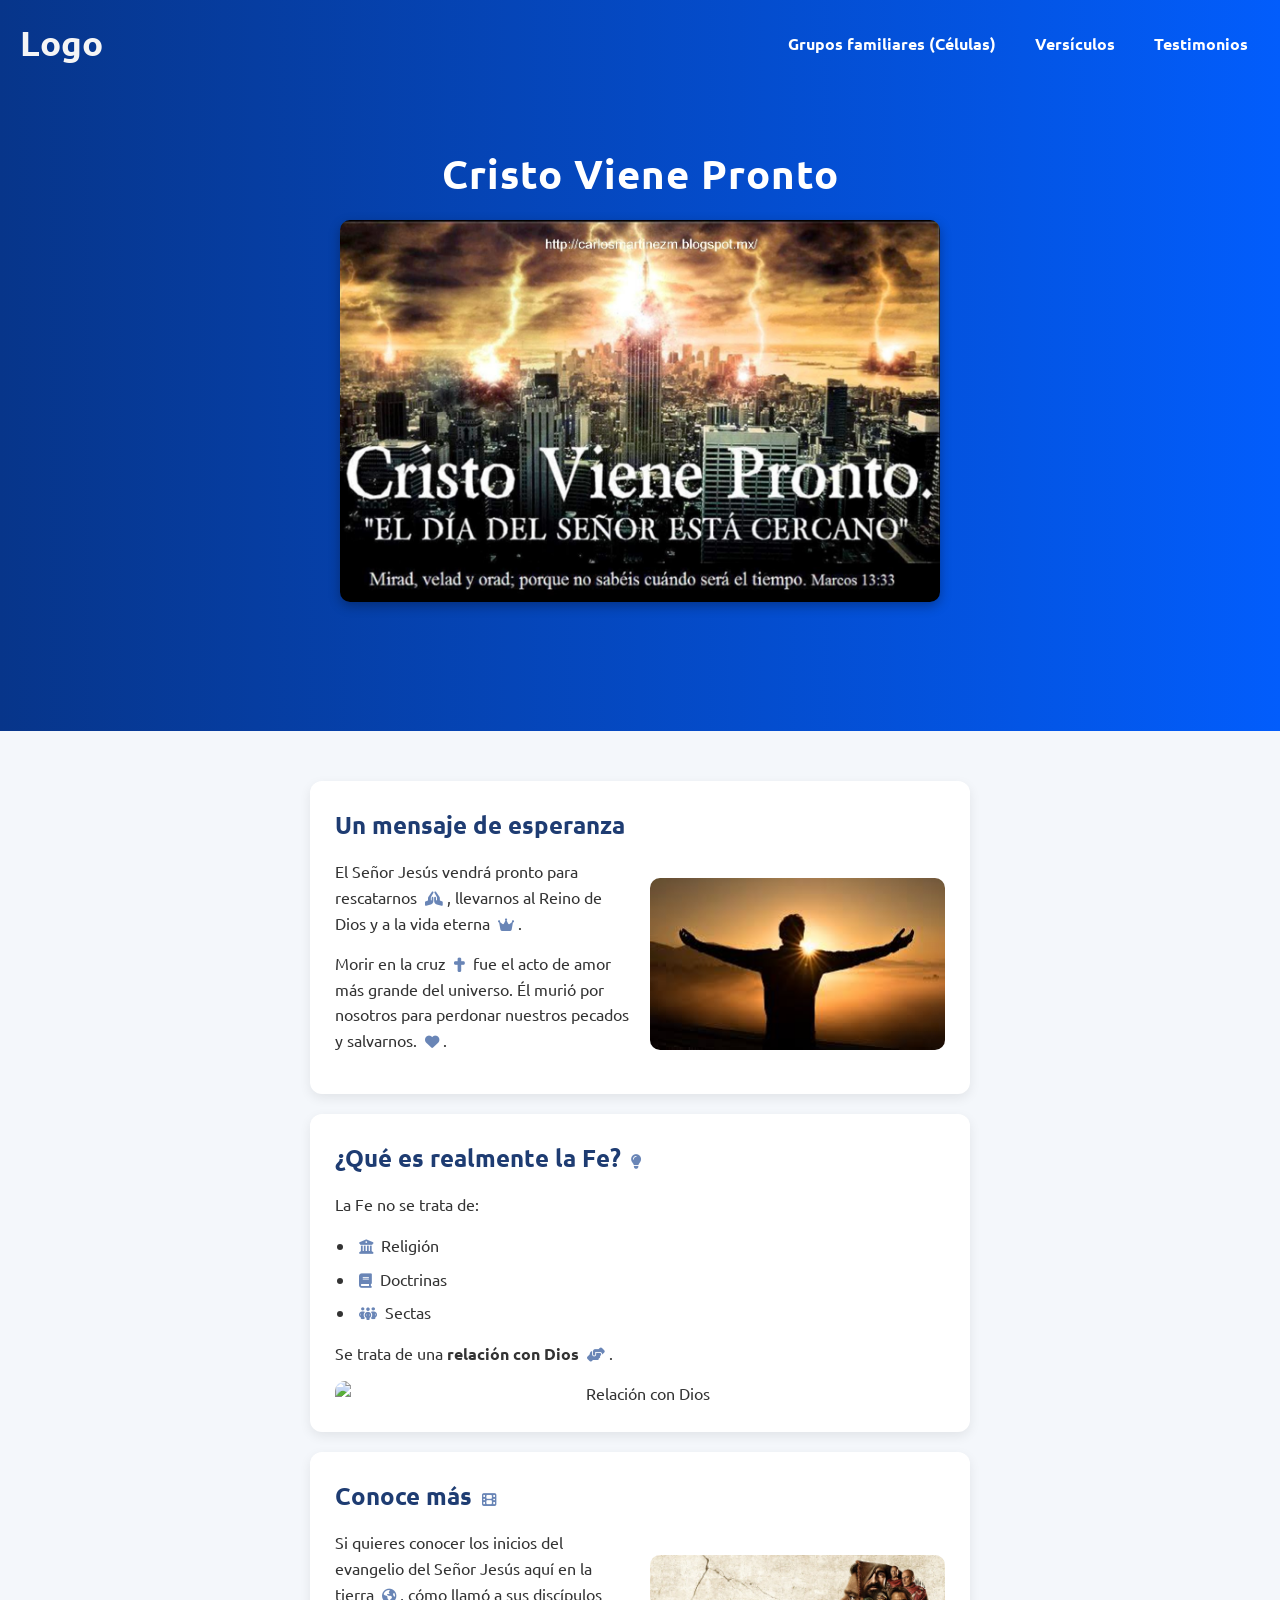
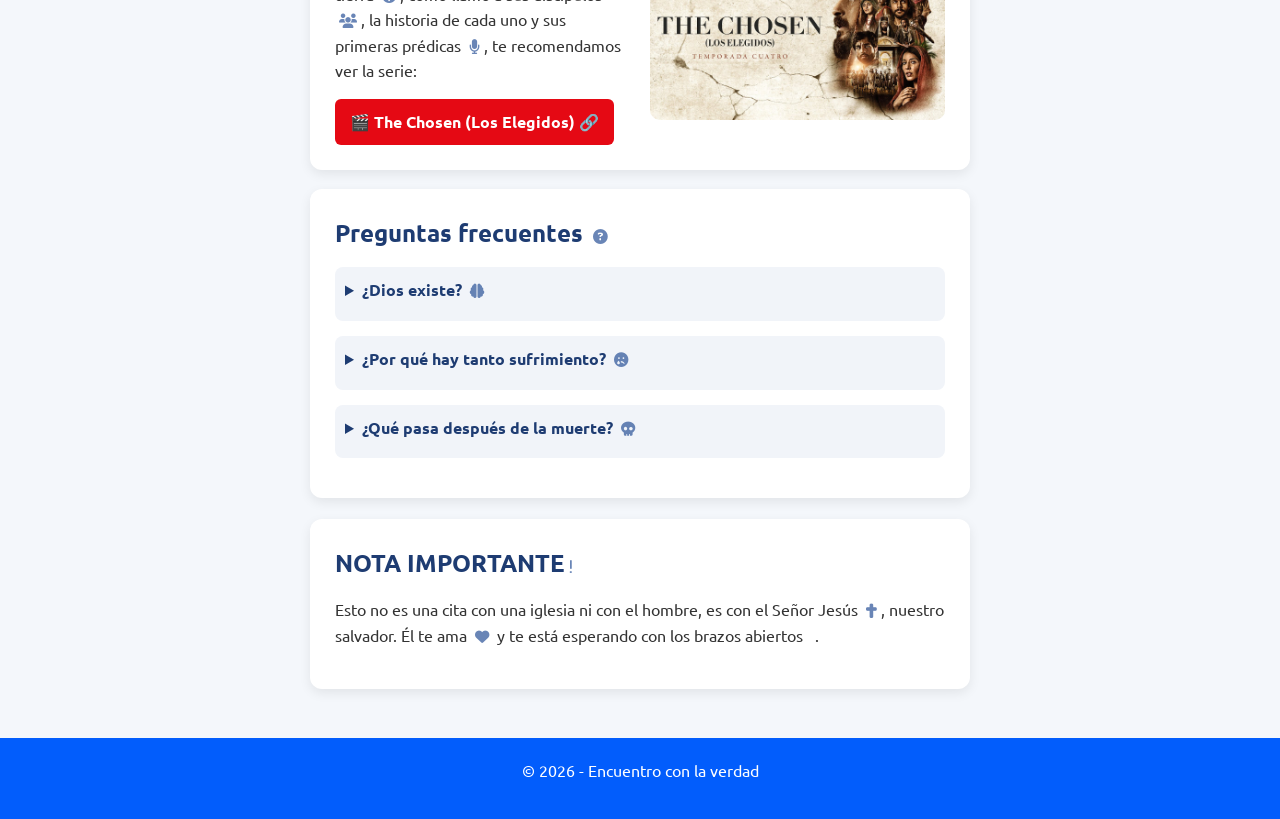
==== home.html @ 595295f9 "- Fixed menu positioning/alignment issue in responsive mode. - Modified some colors in CSS files." ====
<!DOCTYPE html>
<html lang="es-CO">
<head>

    <meta charset="UTF-8">
    <meta name="viewport" content="width=device-width, initial-scale=1.0">
    <title>Encuentro con la verdad</title>

    <link rel="stylesheet" href="/css/pages/home.css">


    <!-- LINKS DE ESTILOS POR SEPARADO (MODULARIZACIÓN) -->
        <!-- BASE -->
    <link rel="stylesheet" href="css/base/reset.css">
    <link rel="stylesheet" href="css/base/variables.css">
    <link rel="stylesheet" href="css/base/global.css">

        <!-- LAYOUT -->
    <link rel="stylesheet" href="css/layout/navbar.css">
    <link rel="stylesheet" href="css/layout/footer.css">
    <link rel="stylesheet" href="css/layout/main.css">
    <link rel="stylesheet" href="css/layout/header.css">

        <!-- COMPONENTES -->
    <link rel="stylesheet" href="css/components/buttons.css">
    <link rel="stylesheet" href="css/components/animations.css">
    <link rel="stylesheet" href="css/components/icons.css">
        

        <!-- RESPONSIVE -->
    <link rel="stylesheet" href="css/responsive/media.css">


    <!-- FUENTE -->
    <link rel="preconnect" href="https://fonts.googleapis.com">
    <link rel="preconnect" href="https://fonts.gstatic.com" crossorigin>
    <link href="https://fonts.googleapis.com/css2?family=Ubuntu:ital,wght@0,300;0,400;0,500;0,700;1,300;1,400;1,500;1,700&display=swap" rel="stylesheet">

    <!-- ÍCONOS -->
    <link rel="stylesheet" href="https://cdnjs.cloudflare.com/ajax/libs/font-awesome/6.5.0/css/all.min.css">
</head>
<body>

            
        <!-- NAVBAR -->
        <nav class="navbar">

            <!-- Botón hamburguesa -->
            <button class="menu-toggle" id="menu-toggle">
                <i class="fa-solid fa-bars"></i>
            </button>

            <h1 class="logo">Logo</h1>  <!-- Pendiente logo -->
            <ul class="nav-links" id="nav-links">
                <li><a href="#">Grupos familiares (Células)</a></li>
                <li><a href="view-verses/verses.html">Versículos</a></li>
                <li><a href="testimony-view/testimony.html">Testimonios</a></li>
            </ul>
        </nav>

    <!-- ENCABEZADO -->
    <header>
        <h1>Cristo Viene Pronto</h1>
        <img src="img/cristo-viene-pronto-2.jpg" class="viene-pronto" alt="Imagen sobre la el regreso del Señor Jesús.">
    </header>


    <!-- CONTENIDO PRINCIPAL -->
    <main>

        <!-- MENSAJE PRINCIPAL -->
        <section class="fade-section esperanza-section">
            <h2>Un mensaje de esperanza</h2>

            <div class="esperanza-contenido">
                <div class="esperanza-texto">
                    <p>
                        El Señor Jesús vendrá pronto para rescatarnos
                        <i class="fa-solid fa-hands-praying icon"></i>,
                        llevarnos al Reino de Dios y a la vida eterna 
                        <i class="fa-solid fa-crown icon"></i>.
                    </p>

                    <p>
                        Morir en la cruz 
                        <i class="fa-solid fa-cross icon"></i> 
                        fue el acto de amor más grande del universo. 
                        Él murió por nosotros para perdonar nuestros pecados y salvarnos.
                        <i class="fa-solid fa-heart icon"></i>.
                    </p>
                </div>

                <div class="esperanza-img">
                    <img src="img/esperanza.jpg" alt="Esperanza en Dios">
                </div>
            </div>
        </section>

        <!-- ACLARACIÓN DE LA FE -->
        <section class="fade-section">
            <h2>¿Qué es realmente la Fe? <i class="fa-solid fa-lightbulb icon"></i></h2>

            <p>La Fe no se trata de:</p>
            <ul>
                <li><i class="fa-solid fa-building-columns icon"></i> Religión</li>
                <li><i class="fa-solid fa-book icon"></i> Doctrinas</li>
                <li><i class="fa-solid fa-people-group icon"></i> Sectas</li>
            </ul>

            <p>
                Se trata de una <strong>relación con Dios</strong> 
                <i class="fa-solid fa-handshake-angle icon"></i>.
            </p>

            <div class="fe-img">
                <img src="img/relacion-con-dios.jpg" alt="Relación con Dios">
            </div>
        </section>

        <!-- RECURSO RECOMENDADO -->
        <section class="fade-section conoce-section">
            <h2>Conoce más <i class="fa-solid fa-film icon"></i></h2>

            <div class="conoce-contenido">
                <div class="conoce-texto">
                    <p>
                        Si quieres conocer los inicios del evangelio del Señor Jesús aquí en la tierra 
                        <i class="fa-solid fa-earth-americas icon"></i>, 
                        cómo llamó a sus discípulos 
                        <i class="fa-solid fa-users icon"></i>, 
                        la historia de cada uno y sus primeras prédicas 
                        <i class="fa-solid fa-microphone icon"></i>, 
                        te recomendamos ver la serie:
                    </p>

                    <a href="https://www.netflix.com/co/title/81622757" target="_blank" class="btn-serie">
                        🎬 The Chosen (Los Elegidos) 🔗
                    </a>
                </div>

                <div class="conoce-img">
                    <img src="img/the-chosen.jpg" alt="Serie The Chosen">
                </div>
            </div>
        </section>

        <!-- PREGUNTAS FRECUENTES -->
        <section class="fade-section">
            <h2>Preguntas frecuentes <i class="fa-solid fa-circle-question icon"></i></h2>

                <details>
                    <summary>¿Dios existe? <i class="fa-solid fa-brain icon"></i></summary>

                    <img src="img/universo.avif" class="faq-img" alt="Universo">

                    <p>
                        Esta es una de las preguntas más importantes.
                    </p>
                    <ul>
                        <li>
                            <i class="fa-solid fa-burst icon"></i>
                            <strong>El origen del universo:</strong> El universo tuvo un inicio.
                        </li>
                        <li>
                            <i class="fa-solid fa-sliders icon"></i>
                            <strong>El ajuste fino:</strong> Las leyes físicas permiten la vida.
                        </li>
                        <li>
                            <i class="fa-solid fa-scale-balanced icon"></i>
                            <strong>La moral humana:</strong> Existe una noción del bien y el mal.
                        </li>
                    </ul>
                </details>

                <details>
                    <summary>¿Por qué hay tanto sufrimiento? <i class="fa-solid fa-face-sad-tear icon"></i></summary>

                    <img src="img/sufrimiento.jpg" class="faq-img" alt="Sufrimiento humano">

                    <p>
                        El sufrimiento no es el deseo de Dios 
                        <i class="fa-solid fa-heart icon"></i>, 
                        sino consecuencia del mal y de las decisiones humanas 
                        <i class="fa-solid fa-triangle-exclamation icon"></i>.
                    </p>
                </details>

                <details>
                    <summary>¿Qué pasa después de la muerte? <i class="fa-solid fa-skull icon"></i></summary>

                    <img src="img/muerte.jpg" class="faq-img" alt="Vida eterna">

                    <p>
                        Es un tema profundo. Según la fe cristiana, Dios es quien juzga 
                        <i class="fa-solid fa-gavel icon"></i> 
                        y nuestras decisiones en vida tienen consecuencias eternas 
                        <i class="fa-solid fa-infinity icon"></i>.
                    </p>
                </details>
        </section>

    <!-- LLAMADO FINAL -->
    <section class="fade-section">
        <h2>NOTA IMPORTANTE<i class="fa-solid fa-exclamation icon"></i></h2>

        <p>
            Esto no es una cita con una iglesia ni con el hombre, es con el Señor Jesús 
            <i class="fa-solid fa-cross icon"></i>, nuestro salvador.
            Él te ama 
            <i class="fa-solid fa-heart icon"></i> 
            y te está esperando con los brazos abiertos
            <i class="fa-solid fa-hands-open icon"></i>.
        </p>
    </section>


    </main>

    <!-- PIE DE PÁGINA -->
    <footer>
        <p>&copy; 2026 - Encuentro con la verdad</p>
    </footer>

<script src="home.js"></script>

</body>
</html>
---- css/pages/home.css ----
/* RESET BÁSICO */
* {
    margin: 0;
    padding: 0;
    box-sizing: border-box;
}


img {
    max-width: 100%;
}


/* Imagen Header */
.viene-pronto {
    width: 100%;
    max-width: 600px; /* limita tamaño en pantallas grandes */
    height: auto;
    border-radius: 10px;
    object-fit: cover;
    
    /* sombra suave */
    box-shadow: 0 4px 12px rgba(0,0,0,0.3);
    
    /* transición suave */
    transition: transform 0.3s ease;
}

/* efecto al pasar el mouse (solo desktop) */
.viene-pronto:hover {
    transform: scale(1.03);
}


/* SECCIONES */
section {
    background: white;
    margin: 20px 0;
    padding: 25px;
    border-radius: 12px;
    box-shadow: 0 4px 12px rgba(0,0,0,0.08);
}


/* PROPIEDADES DE esperanza-contenido */

.esperanza-contenido {
    display: flex;
    align-items: center;
    gap: 20px;
    flex-wrap: wrap;
}

.esperanza-texto {
    flex: 1;
}

.esperanza-img {
    flex: 1;
    text-align: center;
}

.esperanza-img img {
    width: 100%;
    max-width: 350px;
    border-radius: 10px;

    display: block;
    max-width: 100%;
    height: auto;
}


/* Propiedades CSS de conoce-contenido */

.conoce-contenido {
    display: flex;
    align-items: center;
    gap: 20px;
    flex-wrap: wrap;
}

.conoce-texto {
    flex: 1;
}

.conoce-img {
    flex: 1;
    text-align: center;
}

.conoce-img img {
    width: 100%;
    max-width: 350px;
    border-radius: 10px;

    display: block;
    max-width: 100%;
    height: auto;
}




.fe-contenido {
    display: flex;
    align-items: center;
    gap: 20px;
    flex-wrap: wrap;
}

.fe-texto {
    flex: 1;
}

.fe-img {
    flex: 1;
    text-align: center;
}

.fe-img img {
    width: 100%;
    max-width: 350px;
    border-radius: 10px;

    display: block;
    max-width: 100%;
    height: auto;
}

.faq-img {
    width: 100%;
    margin: 10px 0;
    border-radius: 8px;

    display: block;
    max-width: 100%;
    height: auto;
}


/* CONTENEDOR GENERAL */
main {
    max-width: 700px; /* mejor lectura */
    margin: 0 auto;
    padding: 30px 20px;
}


.fade-section {  /* → estado inicial (invisible) */
    opacity: 0;
    transform: translateY(40px);
    transition: all 0.8s ease;
}

.fade-section.visible { /* → estado final (visible) */
    opacity: 1;
    transform: translateY(0);
}


/* TÍTULOS */
h2 {
    color: #1e3c72;
    margin-bottom: 15px;
}

p {
    margin-bottom: 15px;
}


/* LISTAS */
ul {
    margin: 10px 0 15px 20px;
}

li {
    margin-bottom: 8px;
}

/* LINKS */
a {
    color: #2a5298;
    text-decoration: none;
    font-weight: bold;
}

a:hover {
    text-decoration: underline;
}


/* FAQ (details) */
details {
    margin-bottom: 15px;
    padding: 10px;
    border-radius: 8px;
    background: #f1f4f9;
    cursor: pointer;
}

summary {
    font-weight: bold;
    color: #1e3c72;
    margin-bottom: 8px;
}

details p {
    margin-top: 10px;
}



/* EFECTO HOVER SUAVE EN SECCIONES */
section:hover {
    transform: translateY(-3px);
    transition: 0.3s ease;
}
---- css/base/variables.css ----
:root {
    --primary-color: #025dfc;
    --secondary-color: #07358a;
    --text-color: #333;
    --background-color: #f4f7fb;;
    --white: #fff;
    --shadow-soft: 0 4px 12px rgba(0,0,0,0.08);
    --radius-md: 12px;
    --transition-default: 0.3s ease;
}
---- css/base/global.css ----
body {
    font-family: "Ubuntu", sans-serif;
    line-height: 1.6;
    background: var(--background-color);
    color: var(--text-color);

    overflow-x: hidden;

    display: flex;
    flex-direction: column;

    min-height: 100vh;
}

a {
    color: #2a5298;
    text-decoration: none;
    font-weight: bold;
}

a:hover {
    text-decoration: underline;
}


h1 {
    font-size: 2rem;
    margin-bottom: 15px;
    color: #2a5298;
}


p {
    margin-bottom: 15px;
}

/* LISTAS */
ul {
    margin: 10px 0 15px 20px;
}

li {
    margin-bottom: 8px;
}
---- css/layout/navbar.css ----
/* NAVBAR BASE */
.navbar {
    display: flex;
    justify-content: space-between;
    align-items: center;
    position: relative;
    background: linear-gradient(to right, #07358a, #025dfc);
    padding: 15px 20px;
    color: white;
}

.nav-links {
    display: flex;
    list-style: none;
    gap: 15px;
}

/* LINKS */
.nav-links a {
    color: white;
    text-decoration: none;
    padding: 8px 12px;
    font-weight: bold;
    transition: background 0.3s ease;
}

/* HOVER */
.nav-links a:hover {
    background: rgba(255,255,255,0.2);
    border-radius: 5px;
}

.navbar a:focus {
    outline: 2px solid white;
}

/* PENDIENTE POR REVISAR */
.navbar a:focus-visible {
  outline: 3px solid yellow;
  outline-offset: 2px;
}

/* BOTÓN HAMBURGUESA */
.menu-toggle {
    display: none;
    font-size: 1.8rem;
    padding: 5px 10px;
    cursor: pointer;
    transition: transform 0.3s ease, opacity 0.3s ease;
    background: none;
    border: none;
    color: white;
    z-index: 1100;
}

.menu-toggle i {
    transition: transform 0.3s ease, opacity 0.3s ease;
}

.menu-toggle:active i {
    transform: scale(0.9);
}

.logo {
    color: #f5f5f5;
    font-size: clamp(1.6rem, 2vw + 1rem, 2.2rem);
    margin-bottom: 15px;
}
---- css/layout/footer.css ----
footer {
    text-align: center;
    padding: 20px;
    background: var(--primary-color);
    color: white;
    margin-top: auto;
}
---- css/layout/main.css ----
main {
    max-width: 700px;
    margin: 0 auto;
    padding: 30px 20px;
}
---- css/layout/header.css ----
/* HEADER */
header {
    min-height: 70vh;
    background: linear-gradient(to right, #07358a, #025dfc);
    color: var(--white);
    text-align: center;
    padding: 40px 20px;
}

header h1 {
    font-size: 2.5rem;
    letter-spacing: 1px;
    color: var(--white);
}
---- css/components/buttons.css ----
.btn-explicacion {
    margin-top: 10px;
    padding: 8px 12px;
    border: none;
    background: #2a5298;
    color: white;
    border-radius: 6px;
    cursor: pointer;
}

.btn-explicacion:hover,
.btn-explicacion:focus-visible {
  background: #1e3c72;
  outline: 2px solid #fff;
  outline-offset: 2px;
}

.btn-serie {
    display: inline-block;
    background-color: #e50914;
    color: white;
    padding: 10px 15px;
    border-radius: 6px;
    text-decoration: none;
    font-weight: bold;
}

.btn-serie:hover {
    background-color: #b20710;
}
---- css/components/animations.css ----
.fade-section {  /* → estado inicial (invisible) */
    opacity: 0;
    transform: translateY(40px);
    transition: opacity 0.8s ease, transform 0.8s ease;
    will-change: opacity, transform;
}

.fade-section.visible { /* → estado final (visible) */
    opacity: 1;
    transform: translateY(0);
}


@media (max-width: 600px) {

    .fade-section {
        padding: 20px;
    }

}
---- css/components/icons.css ----
/* ÍCONOS EN TEXTO */
.icon {
    color: #2a5298;
    margin: 0 4px;
    font-size: 0.9rem;
    opacity: 0.7;
    transition: transform 0.2s ease, opacity 0.2s ease;
}

.icon:hover {
    transform: scale(1.15);
    opacity: 1;
}
---- css/responsive/media.css ----
@media (max-width: 768px) {

    .menu-toggle {
        display: block;
        z-index: 1100;
    }

    .nav-links {
        display: flex;
        flex-direction: column;

        position: absolute;
        top: 70px;
        left: 20px;

        background: #025dfc;
        padding: 15px;
        border-radius: 10px;

        width: max-content;
        min-width: 220px;

        box-shadow: 0 5px 15px rgba(0,0,0,0.2);
        z-index: 1000;

        /* ESTADO INICIAL OCULTO */
        opacity: 0;
        visibility: hidden;
        pointer-events: none;

        transform: translateY(-15px) scale(0.98);

        transition:
            opacity 0.3s ease,
            transform 0.3s ease,
            visibility 0.3s ease;
    }

    .nav-links.active {

        /* ESTADO VISIBLE */
        opacity: 1;
        visibility: visible;
        pointer-events: auto;

        transform: translateY(0) scale(1);
    }
}


@media (max-width: 600px) {
    header {
        min-height: auto; /* 🔥 clave */
        padding: 30px 15px;
    }

    header h1 {
        font-size: 1.8rem;
    }

    main {
        padding: 10px;
    }
}



@media (max-width: 480px) {

}
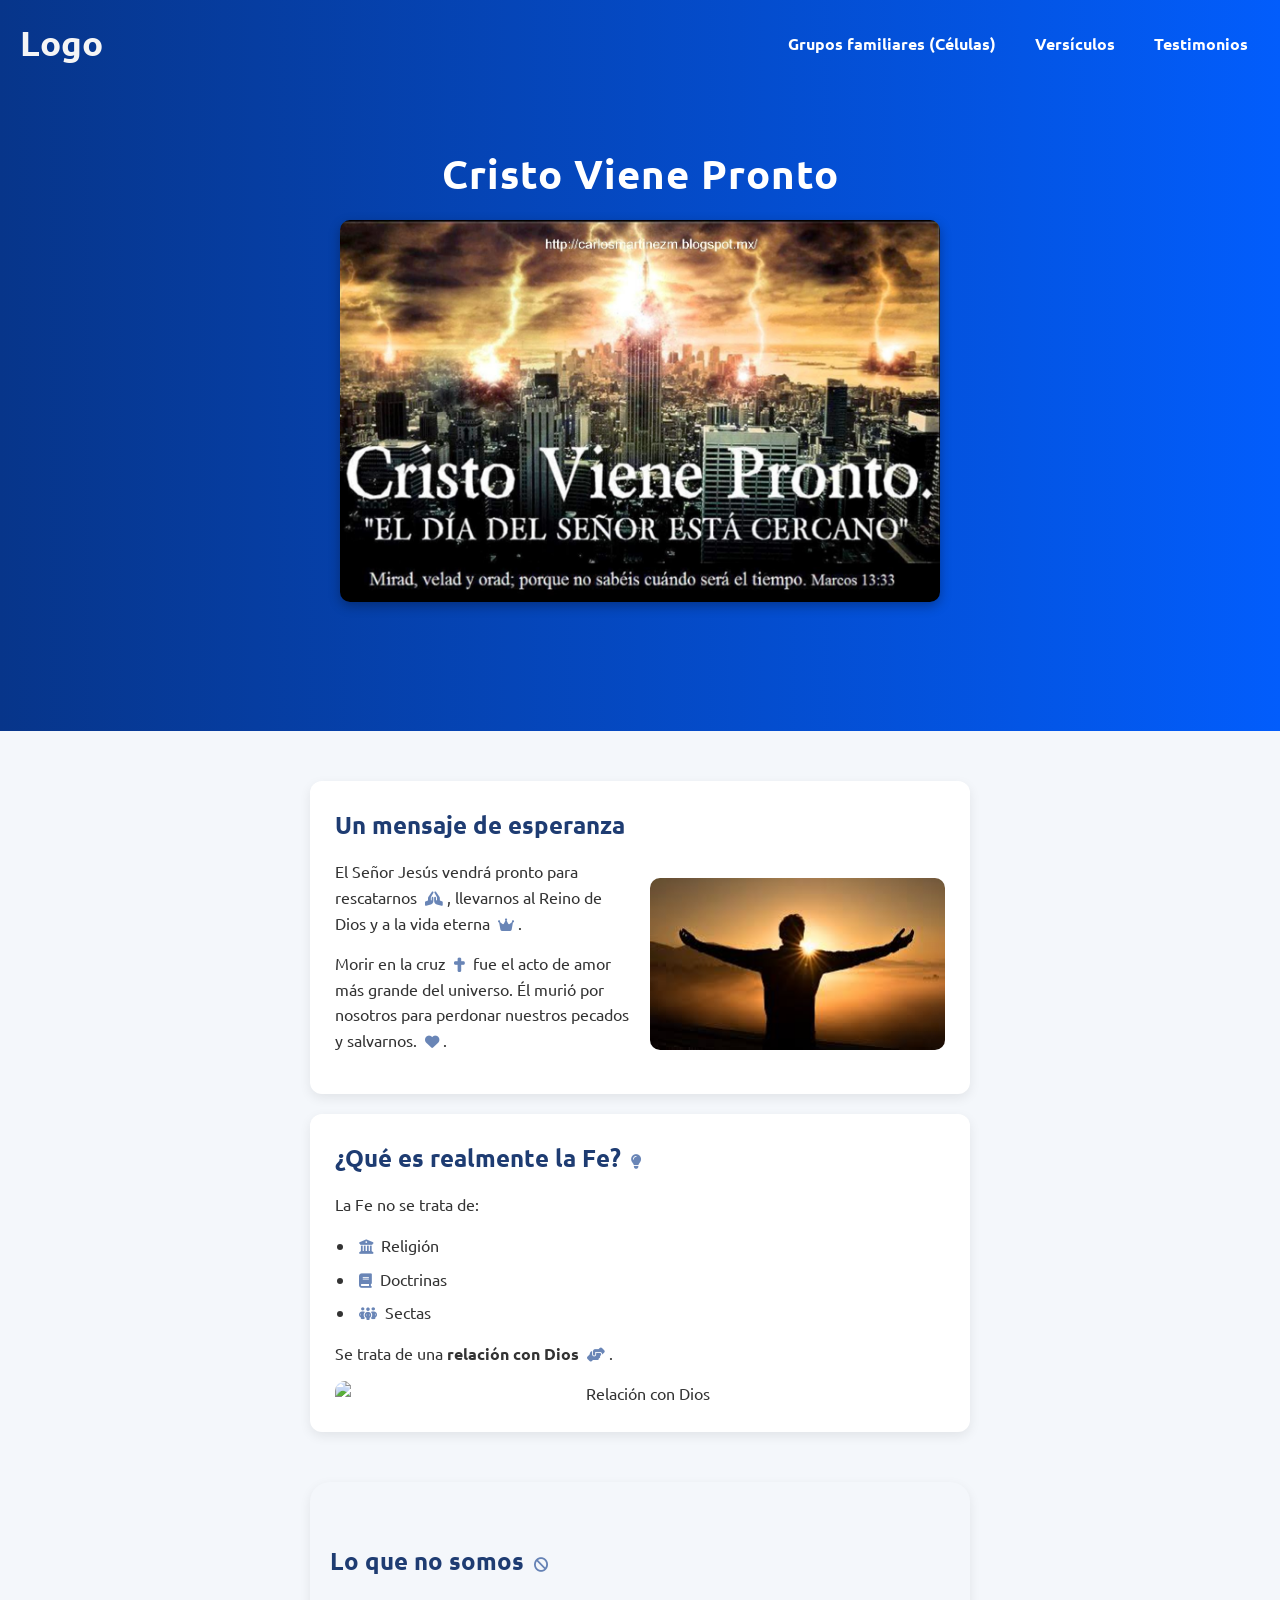
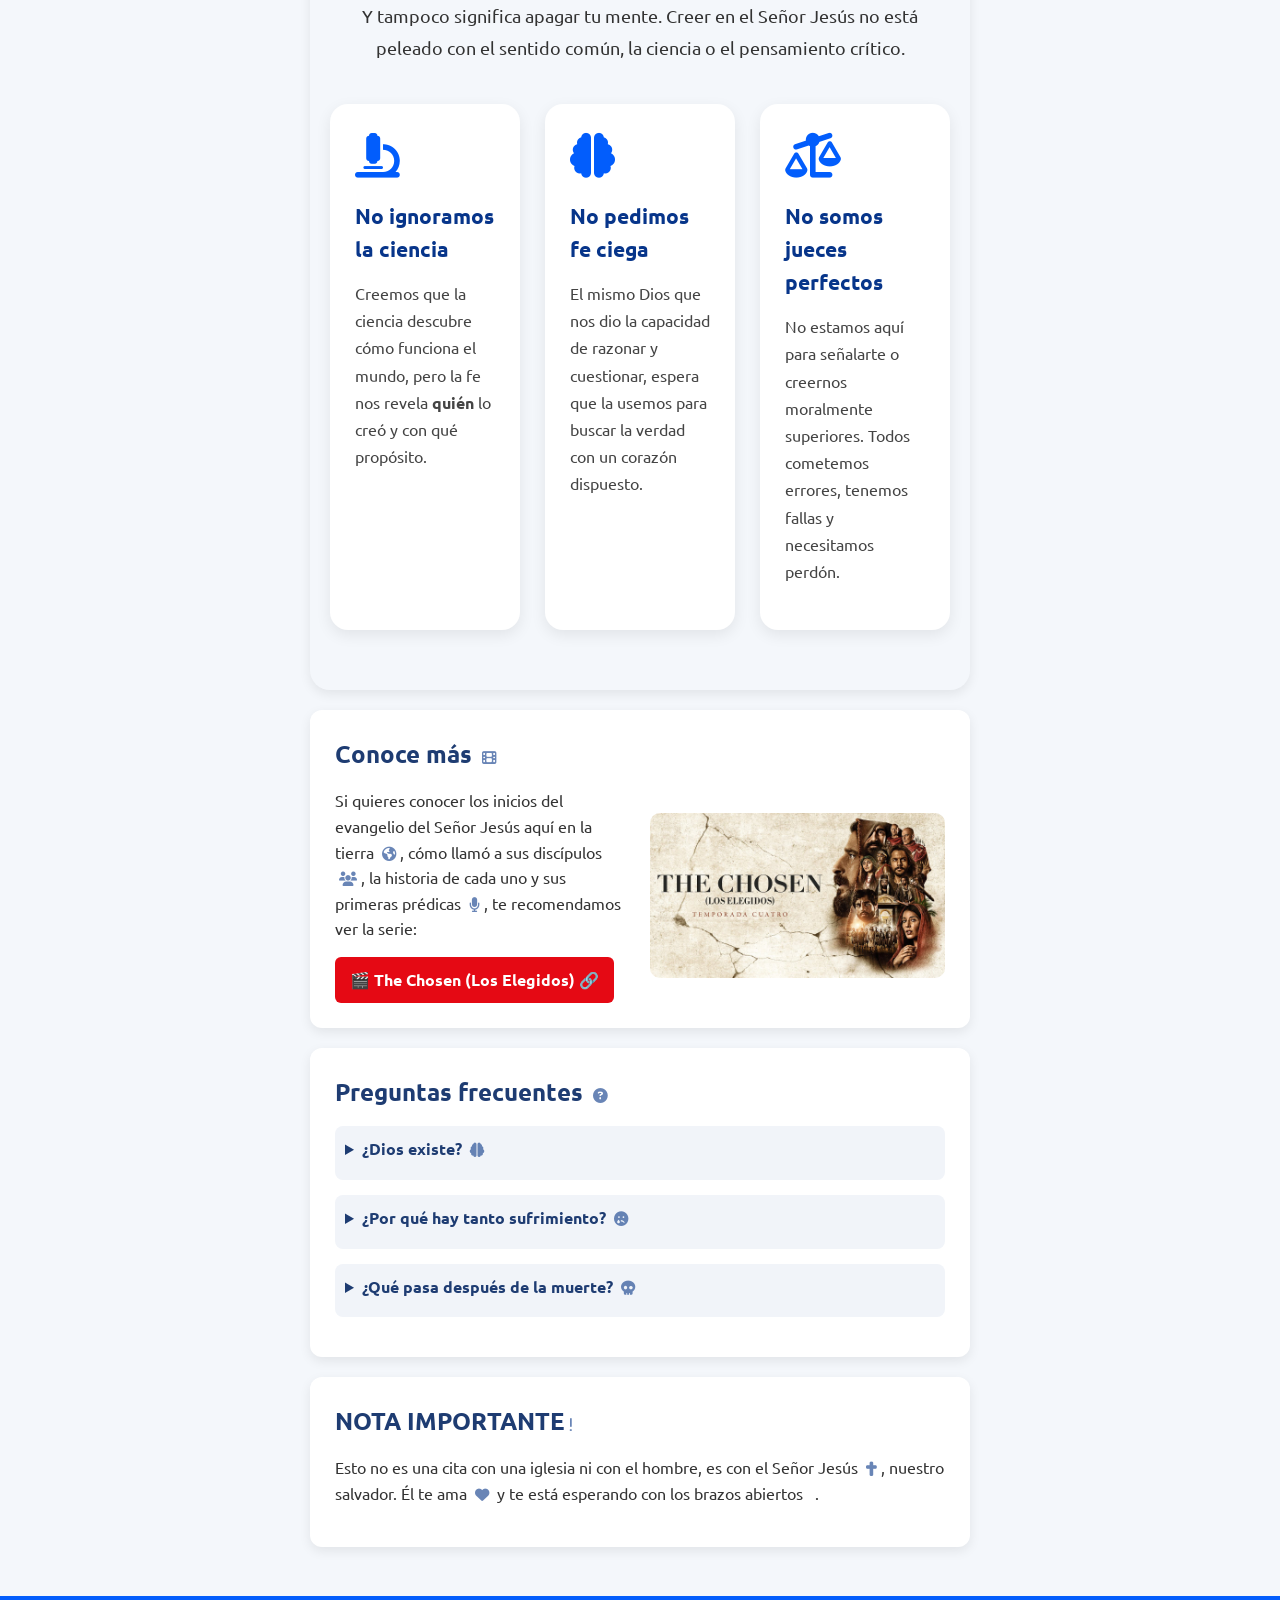
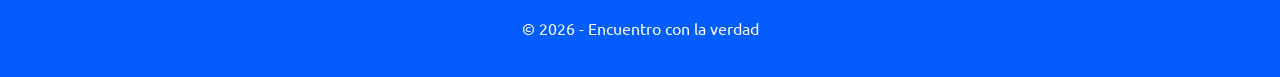
==== commit 7e2bb87c: "Positive progress in home.html: New section 'Lo que no somos' and new CSS code in home.css and media" ====
--- a/home.html
+++ b/home.html
@@ -116,6 +116,47 @@
                 <img src="img/relacion-con-dios.jpg" alt="Relación con Dios">
             </div>
         </section>
+
+
+        <section class="fade-section mitos-section">
+            <h2>Lo que no somos <i class="fa-solid fa-ban icon"></i></h2>
+
+            <p class="intro-mitos">
+                Y tampoco significa apagar tu mente. Creer en el Señor Jesús no está peleado 
+                con el sentido común, la ciencia o el pensamiento crítico.
+            </p>
+
+            <div class="mitos-grid">
+                <div class="mito-card">
+                    <i class="fa-solid fa-microscope icon-large"></i>
+                    <h3>No ignoramos la ciencia</h3>
+                    <p>
+                        Creemos que la ciencia descubre cómo funciona el mundo, pero la fe nos 
+                        revela <strong>quién</strong> lo creó y con qué propósito.
+                    </p>
+                </div>
+
+                <div class="mito-card">
+                    <i class="fa-solid fa-brain icon-large"></i>
+                    <h3>No pedimos fe ciega</h3>
+                    <p>
+                        El mismo Dios que nos dio la capacidad de razonar y cuestionar, espera 
+                        que la usemos para buscar la verdad con un corazón dispuesto.
+                    </p>
+                </div>
+
+                <div class="mito-card">
+                    <i class="fa-solid fa-scale-unbalanced icon-large"></i>
+                    <h3>No somos jueces perfectos</h3>
+                    <p>
+                        No estamos aquí para señalarte o creernos moralmente superiores. 
+                        Todos cometemos errores, tenemos fallas y necesitamos perdón.
+                    </p>
+                </div>
+            </div>
+        </section>
+
+
 
         <!-- RECURSO RECOMENDADO -->
         <section class="fade-section conoce-section">
--- a/css/pages/home.css
+++ b/css/pages/home.css
@@ -217,3 +217,72 @@
     transform: translateY(-3px);
     transition: 0.3s ease;
 }
+
+
+/* =========================
+   SECCIÓN: LO QUE NO SOMOS
+========================= */
+
+.mitos-section {
+    background: #f4f7fb;
+    padding: 60px 20px;
+    border-radius: 20px;
+    margin-top: 50px;
+}
+
+.intro-mitos {
+    max-width: 850px;
+    margin: 20px auto 40px;
+    text-align: center;
+    font-size: 1.1rem;
+    line-height: 1.8;
+    color: #333;
+}
+
+/* GRID DE TARJETAS */
+.mitos-grid {
+    display: grid;
+    grid-template-columns: repeat(3, 1fr);
+    gap: 25px;
+}
+
+/* TARJETAS */
+.mito-card {
+    background: white;
+    padding: 30px 25px;
+    border-radius: 18px;
+
+    box-shadow: 0 5px 15px rgba(0,0,0,0.08);
+
+    transition:
+        transform 0.3s ease,
+        box-shadow 0.3s ease;
+}
+
+/* EFECTO HOVER */
+.mito-card:hover {
+    transform: translateY(-6px);
+
+    box-shadow: 0 10px 25px rgba(0,0,0,0.12);
+}
+
+/* ÍCONOS GRANDES */
+.icon-large {
+    font-size: 2.8rem;
+    color: #025dfc;
+
+    margin-bottom: 20px;
+}
+
+/* TÍTULOS DE TARJETAS */
+.mito-card h3 {
+    margin-bottom: 15px;
+    color: #07358a;
+    font-size: 1.3rem;
+}
+
+/* TEXTO */
+.mito-card p {
+    line-height: 1.7;
+    color: #444;
+}
--- a/css/responsive/media.css
+++ b/css/responsive/media.css
@@ -68,3 +68,19 @@
 @media (max-width: 480px) {
 
 }
+
+/* RESPONSIVE MITOS */
+
+@media (max-width: 768px) {
+    .mitos-grid {
+        grid-template-columns: 1fr;
+    }
+
+    .mito-card {
+        padding: 25px 20px;
+    }
+
+    .icon-large {
+        font-size: 2.4rem;
+    }
+}
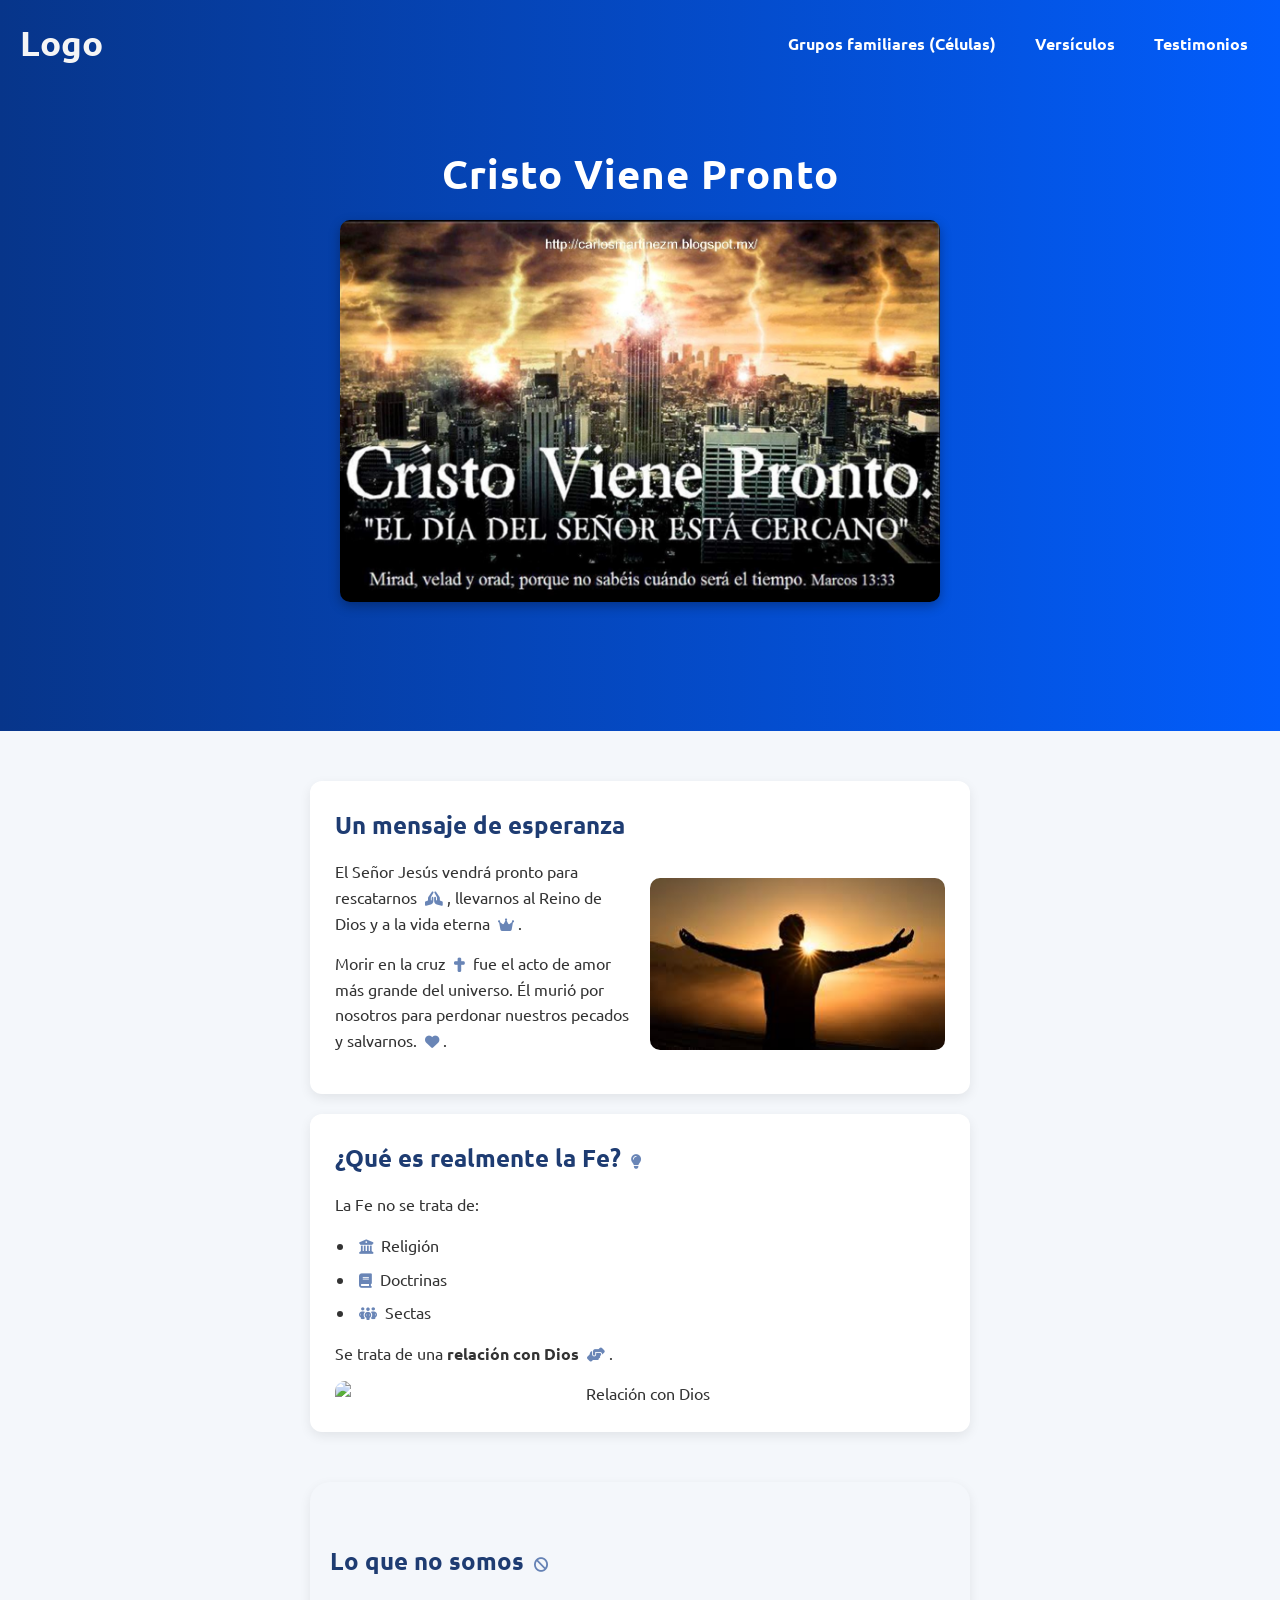
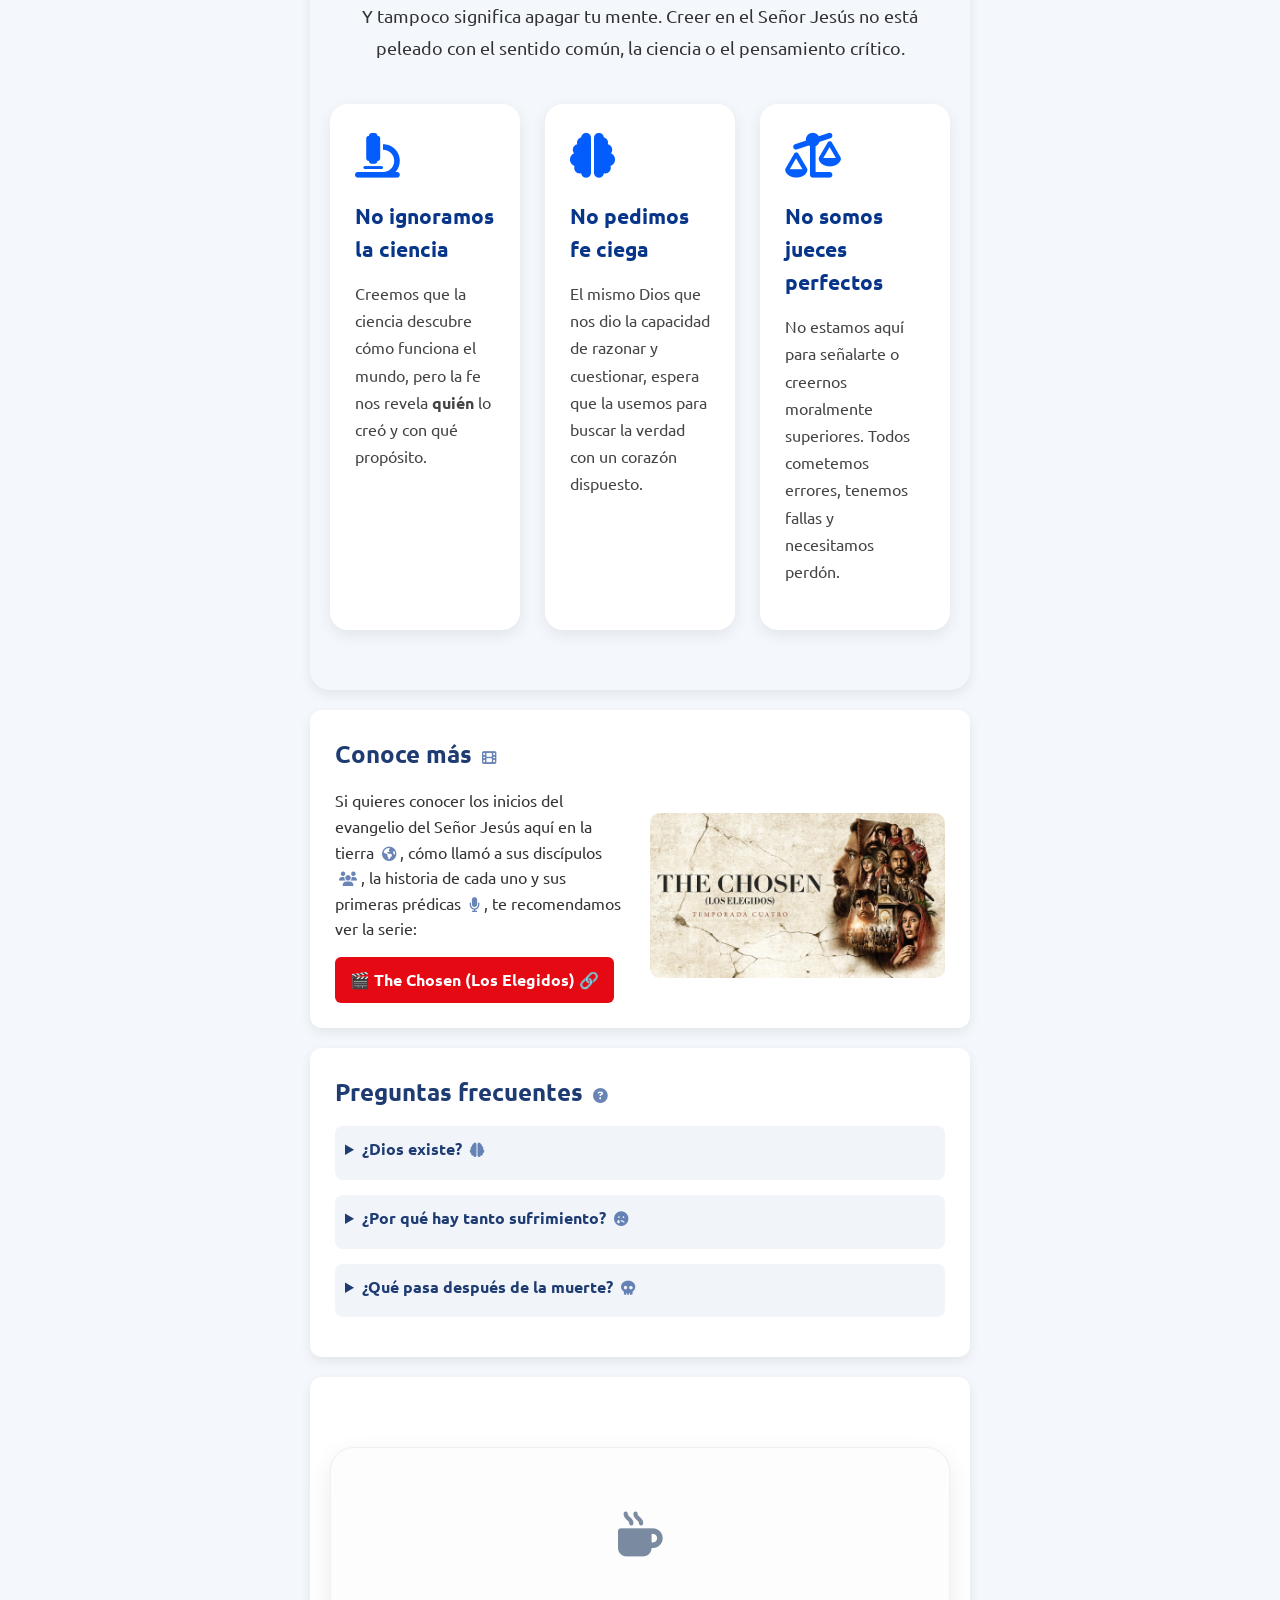
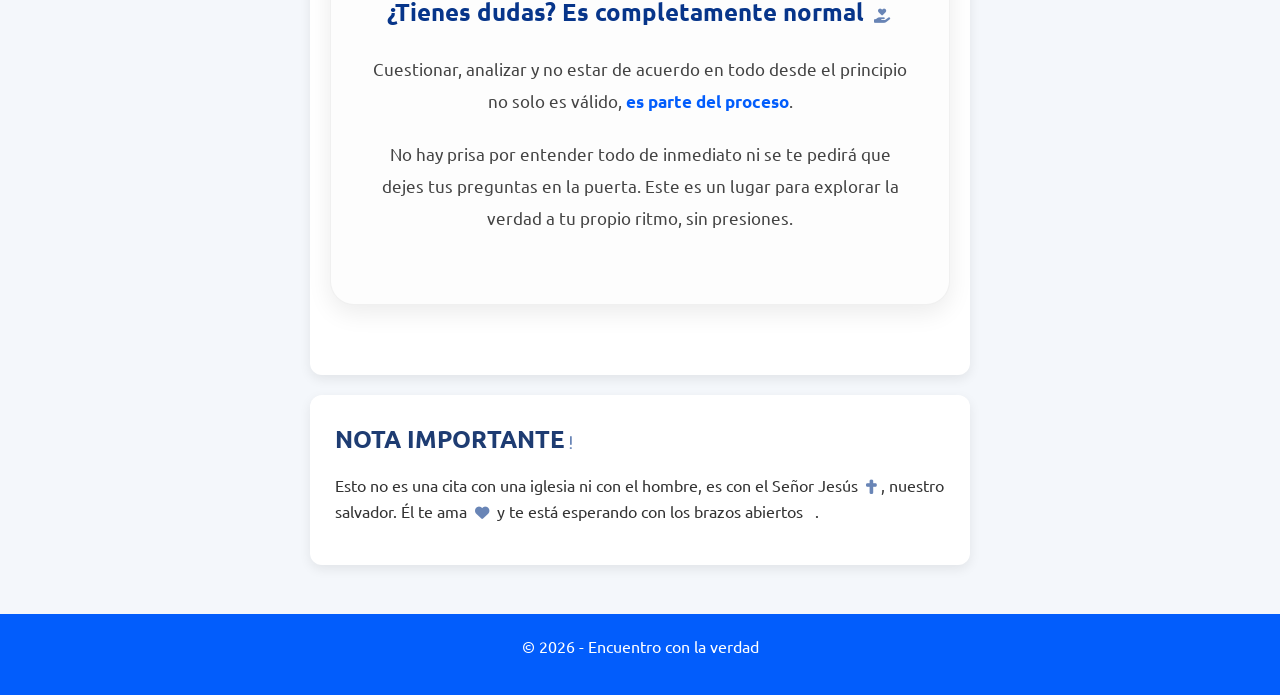
==== commit cbcfa216: "Positive progress in home.html: New 'Espacio seguro para dudar section and new CSS code in home.css " ====
--- a/home.html
+++ b/home.html
@@ -186,59 +186,79 @@
         </section>
 
         <!-- PREGUNTAS FRECUENTES -->
-        <section class="fade-section">
-            <h2>Preguntas frecuentes <i class="fa-solid fa-circle-question icon"></i></h2>
-
-                <details>
-                    <summary>¿Dios existe? <i class="fa-solid fa-brain icon"></i></summary>
-
-                    <img src="img/universo.avif" class="faq-img" alt="Universo">
-
-                    <p>
+    <section class="fade-section">
+        <h2>Preguntas frecuentes <i class="fa-solid fa-circle-question icon"></i></h2>
+
+            <details>
+                <summary>¿Dios existe? <i class="fa-solid fa-brain icon"></i></summary>
+
+                <img src="img/universo.avif" class="faq-img" alt="Universo">
+
+                <p>
                         Esta es una de las preguntas más importantes.
-                    </p>
-                    <ul>
-                        <li>
-                            <i class="fa-solid fa-burst icon"></i>
-                            <strong>El origen del universo:</strong> El universo tuvo un inicio.
-                        </li>
-                        <li>
-                            <i class="fa-solid fa-sliders icon"></i>
-                            <strong>El ajuste fino:</strong> Las leyes físicas permiten la vida.
-                        </li>
-                        <li>
-                            <i class="fa-solid fa-scale-balanced icon"></i>
-                            <strong>La moral humana:</strong> Existe una noción del bien y el mal.
-                        </li>
-                    </ul>
-                </details>
-
-                <details>
-                    <summary>¿Por qué hay tanto sufrimiento? <i class="fa-solid fa-face-sad-tear icon"></i></summary>
-
-                    <img src="img/sufrimiento.jpg" class="faq-img" alt="Sufrimiento humano">
-
-                    <p>
-                        El sufrimiento no es el deseo de Dios 
-                        <i class="fa-solid fa-heart icon"></i>, 
-                        sino consecuencia del mal y de las decisiones humanas 
-                        <i class="fa-solid fa-triangle-exclamation icon"></i>.
-                    </p>
-                </details>
-
-                <details>
-                    <summary>¿Qué pasa después de la muerte? <i class="fa-solid fa-skull icon"></i></summary>
-
-                    <img src="img/muerte.jpg" class="faq-img" alt="Vida eterna">
-
-                    <p>
-                        Es un tema profundo. Según la fe cristiana, Dios es quien juzga 
-                        <i class="fa-solid fa-gavel icon"></i> 
-                        y nuestras decisiones en vida tienen consecuencias eternas 
-                        <i class="fa-solid fa-infinity icon"></i>.
-                    </p>
-                </details>
-        </section>
+                </p>
+                <ul>
+                    <li>
+                        <i class="fa-solid fa-burst icon"></i>
+                        <strong>El origen del universo:</strong> El universo tuvo un inicio.
+                    </li>
+                    <li>
+                        <i class="fa-solid fa-sliders icon"></i>
+                        <strong>El ajuste fino:</strong> Las leyes físicas permiten la vida.
+                    </li>
+                    <li>
+                        <i class="fa-solid fa-scale-balanced icon"></i>
+                        <strong>La moral humana:</strong> Existe una noción del bien y el mal.
+                    </li>
+                </ul>
+            </details>
+
+            <details>
+                <summary>¿Por qué hay tanto sufrimiento? <i class="fa-solid fa-face-sad-tear icon"></i></summary>
+
+                <img src="img/sufrimiento.jpg" class="faq-img" alt="Sufrimiento humano">
+
+                <p>
+                    El sufrimiento no es el deseo de Dios 
+                    <i class="fa-solid fa-heart icon"></i>, 
+                    sino consecuencia del mal y de las decisiones humanas 
+                    <i class="fa-solid fa-triangle-exclamation icon"></i>.
+                </p>
+            </details>
+
+            <details>
+                <summary>¿Qué pasa después de la muerte? <i class="fa-solid fa-skull icon"></i></summary>
+
+                <img src="img/muerte.jpg" class="faq-img" alt="Vida eterna">
+
+                <p>
+                    Es un tema profundo. Según la fe cristiana, Dios es quien juzga 
+                    <i class="fa-solid fa-gavel icon"></i> 
+                    y nuestras decisiones en vida tienen consecuencias eternas 
+                    <i class="fa-solid fa-infinity icon"></i>.
+                </p>
+            </details>
+    </section>
+
+
+    <section class="fade-section dudas-section">
+        <div class="dudas-contenedor">
+            <div class="dudas-icono-principal">
+                <i class="fa-solid fa-mug-hot"></i> 
+            </div>
+                
+            <h2>¿Tienes dudas? Es completamente normal <i class="fa-solid fa-hand-holding-heart icon"></i></h2>
+                
+            <p>
+                Cuestionar, analizar y no estar de acuerdo en todo desde el principio no solo es válido, <strong>es parte del proceso</strong>. 
+            </p>
+                
+            <p>
+                No hay prisa por entender todo de inmediato ni se te pedirá que dejes tus preguntas en la puerta. Este es un lugar para explorar la verdad a tu propio ritmo, sin presiones.
+            </p>
+            </div>
+    </section>
+
 
     <!-- LLAMADO FINAL -->
     <section class="fade-section">
--- a/css/pages/home.css
+++ b/css/pages/home.css
@@ -286,3 +286,54 @@
     line-height: 1.7;
     color: #444;
 }
+
+
+
+
+/* =========================
+   SECCIÓN: DUDAS
+========================= */
+
+.dudas-section {
+    display: flex;
+    justify-content: center;
+    padding: 70px 20px;
+}
+
+/* CONTENEDOR PRINCIPAL */
+.dudas-contenedor {
+    max-width: 850px;
+    background: #fdfdfd;
+    padding: 50px 40px;
+    border-radius: 24px;
+    text-align: center;
+    box-shadow: 0 8px 25px rgba(0,0,0,0.08);
+    border: 1px solid rgba(0,0,0,0.05);
+}
+
+/* ÍCONO PRINCIPAL */
+.dudas-icono-principal {
+    font-size: 2.8rem;
+    color: #7a8aa0;
+    margin-bottom: 25px;
+}
+
+/* TÍTULO */
+.dudas-contenedor h2 {
+    margin-bottom: 25px;
+    color: #07358a;
+    line-height: 1.4;
+}
+
+/* PÁRRAFOS */
+.dudas-contenedor p {
+    font-size: 1.05rem;
+    line-height: 1.9;
+    color: #444;
+    margin-bottom: 20px;
+}
+
+/* RESALTADO */
+.dudas-contenedor strong {
+    color: #025dfc;
+}
--- a/css/responsive/media.css
+++ b/css/responsive/media.css
@@ -84,3 +84,31 @@
         font-size: 2.4rem;
     }
 }
+
+
+/* =========================
+   RESPONSIVE DUDAS
+========================= */
+
+@media (max-width: 768px) {
+
+    .dudas-contenedor {
+
+        padding: 35px 25px;
+
+        border-radius: 18px;
+    }
+
+    .dudas-icono-principal {
+        font-size: 2.3rem;
+    }
+
+    .dudas-contenedor h2 {
+        font-size: 1.5rem;
+    }
+
+    .dudas-contenedor p {
+        font-size: 1rem;
+        line-height: 1.8;
+    }
+}
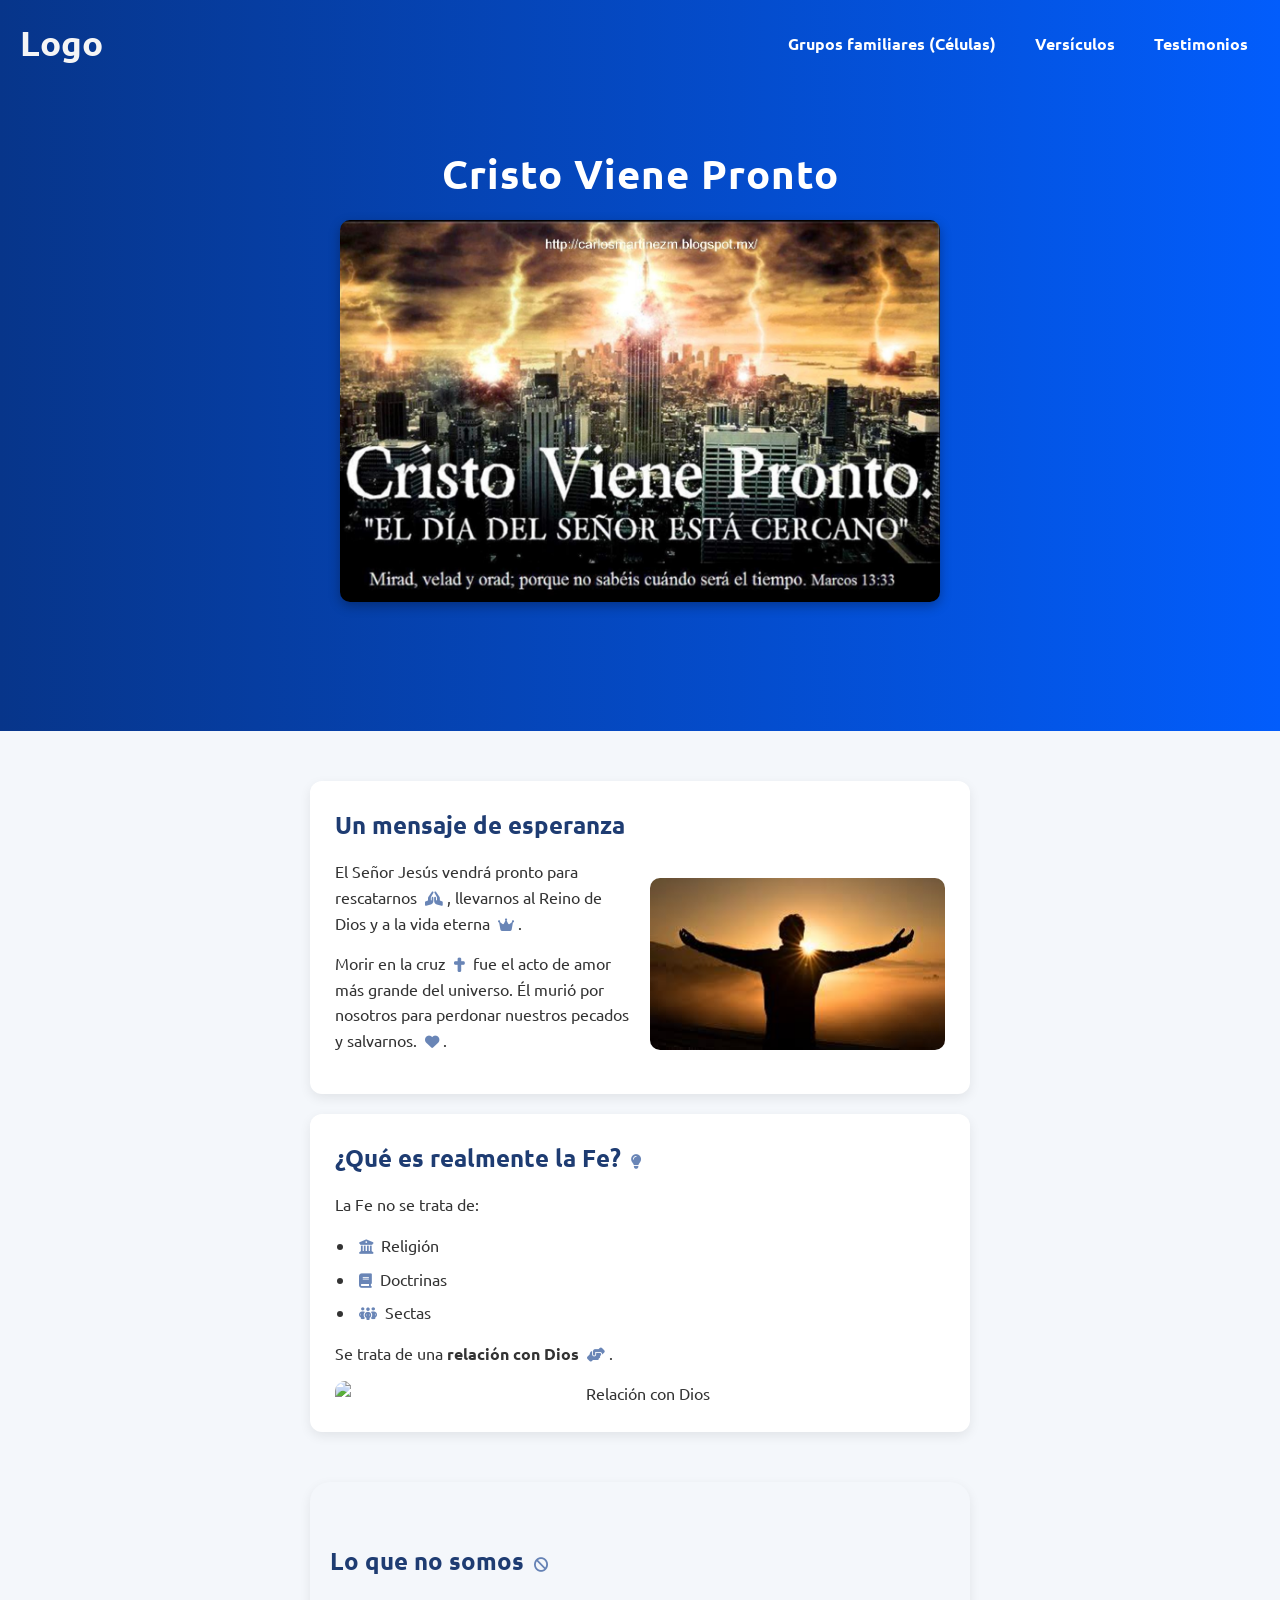
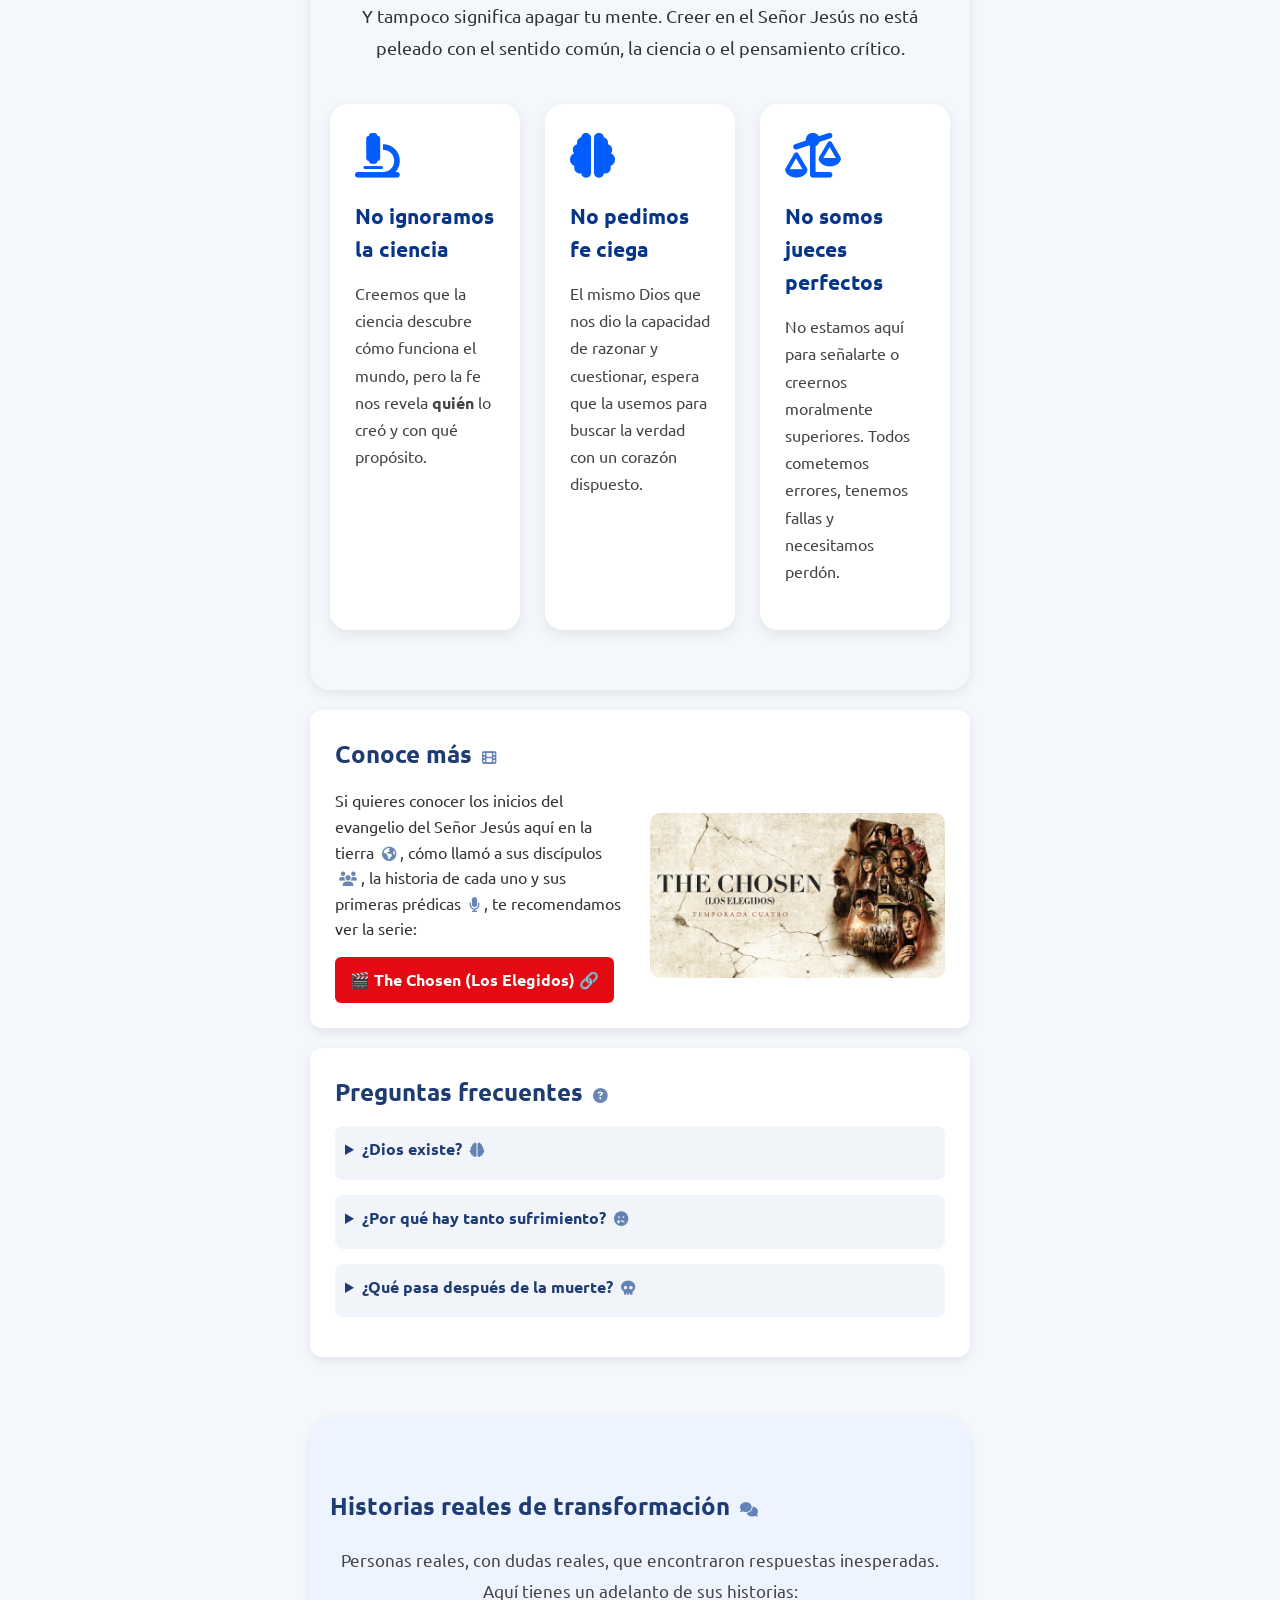
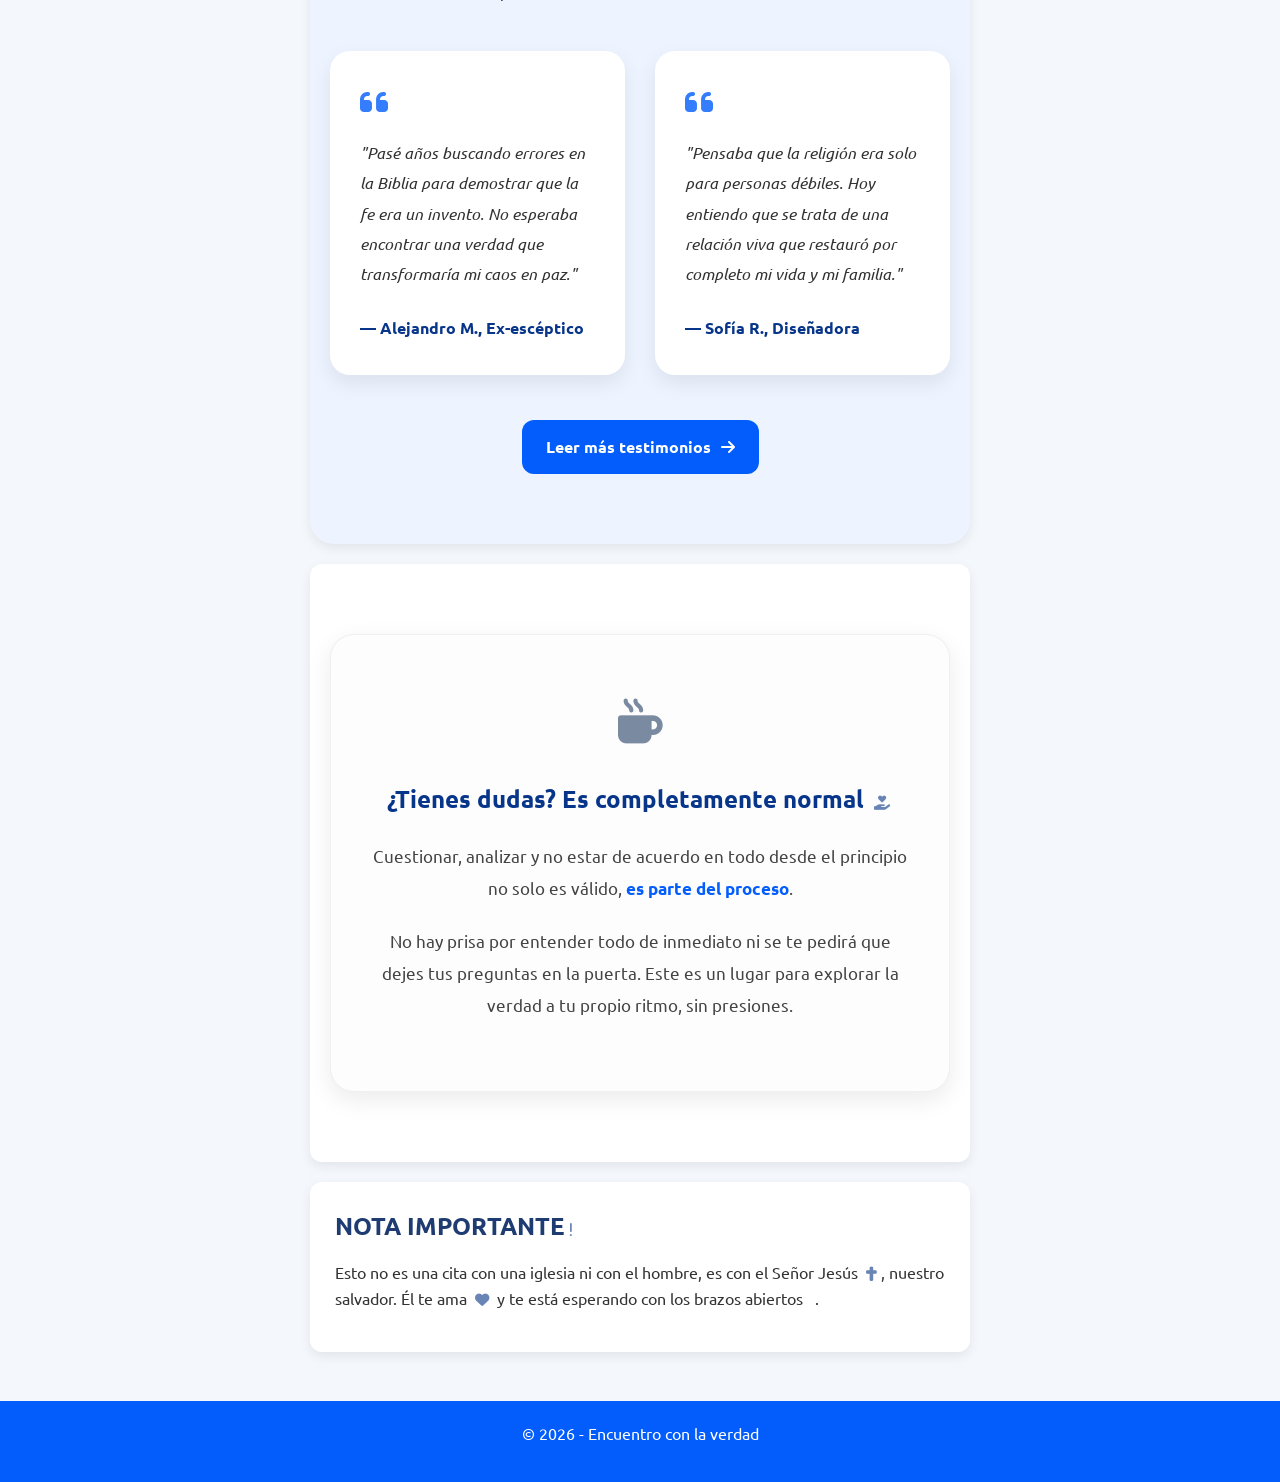
==== commit e897a7d7: "Positive progress in home.html: New 'TESTIMONIALS (SNEAK PEEK)', section and new CSS code in home.cs" ====
--- a/home.html
+++ b/home.html
@@ -185,60 +185,98 @@
             </div>
         </section>
 
-        <!-- PREGUNTAS FRECUENTES -->
-    <section class="fade-section">
-        <h2>Preguntas frecuentes <i class="fa-solid fa-circle-question icon"></i></h2>
-
-            <details>
-                <summary>¿Dios existe? <i class="fa-solid fa-brain icon"></i></summary>
-
-                <img src="img/universo.avif" class="faq-img" alt="Universo">
-
-                <p>
-                        Esta es una de las preguntas más importantes.
-                </p>
-                <ul>
-                    <li>
-                        <i class="fa-solid fa-burst icon"></i>
-                        <strong>El origen del universo:</strong> El universo tuvo un inicio.
-                    </li>
-                    <li>
-                        <i class="fa-solid fa-sliders icon"></i>
-                        <strong>El ajuste fino:</strong> Las leyes físicas permiten la vida.
-                    </li>
-                    <li>
-                        <i class="fa-solid fa-scale-balanced icon"></i>
-                        <strong>La moral humana:</strong> Existe una noción del bien y el mal.
-                    </li>
-                </ul>
-            </details>
-
-            <details>
-                <summary>¿Por qué hay tanto sufrimiento? <i class="fa-solid fa-face-sad-tear icon"></i></summary>
-
-                <img src="img/sufrimiento.jpg" class="faq-img" alt="Sufrimiento humano">
-
-                <p>
-                    El sufrimiento no es el deseo de Dios 
-                    <i class="fa-solid fa-heart icon"></i>, 
-                    sino consecuencia del mal y de las decisiones humanas 
-                    <i class="fa-solid fa-triangle-exclamation icon"></i>.
-                </p>
-            </details>
-
-            <details>
-                <summary>¿Qué pasa después de la muerte? <i class="fa-solid fa-skull icon"></i></summary>
-
-                <img src="img/muerte.jpg" class="faq-img" alt="Vida eterna">
-
-                <p>
-                    Es un tema profundo. Según la fe cristiana, Dios es quien juzga 
-                    <i class="fa-solid fa-gavel icon"></i> 
-                    y nuestras decisiones en vida tienen consecuencias eternas 
-                    <i class="fa-solid fa-infinity icon"></i>.
-                </p>
-            </details>
-    </section>
+    <!-- PREGUNTAS FRECUENTES -->
+        <section class="fade-section">
+            <h2>Preguntas frecuentes <i class="fa-solid fa-circle-question icon"></i></h2>
+
+                <details>
+                    <summary>¿Dios existe? <i class="fa-solid fa-brain icon"></i></summary>
+
+                    <img src="img/universo.avif" class="faq-img" alt="Universo">
+
+                    <p>
+                            Esta es una de las preguntas más importantes.
+                    </p>
+                    <ul>
+                        <li>
+                            <i class="fa-solid fa-burst icon"></i>
+                            <strong>El origen del universo:</strong> El universo tuvo un inicio.
+                        </li>
+                        <li>
+                            <i class="fa-solid fa-sliders icon"></i>
+                            <strong>El ajuste fino:</strong> Las leyes físicas permiten la vida.
+                        </li>
+                        <li>
+                            <i class="fa-solid fa-scale-balanced icon"></i>
+                            <strong>La moral humana:</strong> Existe una noción del bien y el mal.
+                        </li>
+                    </ul>
+                </details>
+
+                <details>
+                    <summary>¿Por qué hay tanto sufrimiento? <i class="fa-solid fa-face-sad-tear icon"></i></summary>
+
+                    <img src="img/sufrimiento.jpg" class="faq-img" alt="Sufrimiento humano">
+
+                    <p>
+                        El sufrimiento no es el deseo de Dios 
+                        <i class="fa-solid fa-heart icon"></i>, 
+                        sino consecuencia del mal y de las decisiones humanas 
+                        <i class="fa-solid fa-triangle-exclamation icon"></i>.
+                    </p>
+                </details>
+
+                <details>
+                    <summary>¿Qué pasa después de la muerte? <i class="fa-solid fa-skull icon"></i></summary>
+
+                    <img src="img/muerte.jpg" class="faq-img" alt="Vida eterna">
+
+                    <p>
+                        Es un tema profundo. Según la fe cristiana, Dios es quien juzga 
+                        <i class="fa-solid fa-gavel icon"></i> 
+                        y nuestras decisiones en vida tienen consecuencias eternas 
+                        <i class="fa-solid fa-infinity icon"></i>.
+                    </p>
+                </details>
+        </section>
+
+
+
+    <!-- TESTIMONIOS (SNEAK PEEK) -->
+        <section class="fade-section testimonios-preview">
+            <h2>Historias reales de transformación <i class="fa-solid fa-comments icon"></i></h2>
+            
+            <p class="testimonios-intro">
+                Personas reales, con dudas reales, que encontraron respuestas inesperadas. Aquí tienes un adelanto de sus historias:
+            </p>
+
+            <div class="testimonios-grid">
+                <!-- Tarjeta de Testimonio 1 -->
+                <div class="testimonio-card">
+                    <i class="fa-solid fa-quote-left quote-icon"></i>
+                    <p class="testimonio-extracto">
+                        "Pasé años buscando errores en la Biblia para demostrar que la fe era un invento. No esperaba encontrar una verdad que transformaría mi caos en paz."
+                    </p>
+                    <span class="testimonio-autor">— Alejandro M., Ex-escéptico</span>
+                </div>
+
+                <!-- Tarjeta de Testimonio 2 -->
+                <div class="testimonio-card">
+                    <i class="fa-solid fa-quote-left quote-icon"></i>
+                    <p class="testimonio-extracto">
+                        "Pensaba que la religión era solo para personas débiles. Hoy entiendo que se trata de una relación viva que restauró por completo mi vida y mi familia."
+                    </p>
+                    <span class="testimonio-autor">— Sofía R., Diseñadora</span>
+                </div>
+            </div>
+
+            <!-- Botón de llamado a la acción (CTA) -->
+            <div class="testimonios-cta">
+                <a href="testimony-view/testimony.html" class="btn-testimonios">
+                    Leer más testimonios <i class="fa-solid fa-arrow-right"></i>
+                </a>
+            </div>
+        </section>
 
 
     <section class="fade-section dudas-section">
--- a/css/pages/home.css
+++ b/css/pages/home.css
@@ -337,3 +337,82 @@
 .dudas-contenedor strong {
     color: #025dfc;
 }
+
+
+
+/* =========================
+   SECCIÓN: TESTIMONIOS PREVIEW
+========================= */
+
+.testimonios-preview {
+    background: #eef4ff;
+    padding: 70px 20px;
+    border-radius: 24px;
+    margin-top: 60px;
+}
+
+/* INTRODUCCIÓN */
+.testimonios-intro {
+    max-width: 850px;
+    margin: 20px auto 45px;
+    text-align: center;
+    line-height: 1.8;
+    color: #444;
+    font-size: 1.05rem;
+}
+
+/* GRID */
+.testimonios-grid {
+    display: grid;
+    grid-template-columns: repeat(2, 1fr);
+    gap: 30px;
+}
+
+/* TARJETAS */
+.testimonio-card {
+    background: white;
+    padding: 35px 30px;
+    border-radius: 20px;
+    box-shadow: 0 8px 20px rgba(0,0,0,0.08);
+    position: relative;
+    transition:
+        transform 0.3s ease,
+        box-shadow 0.3s ease;
+}
+
+/* HOVER */
+.testimonio-card:hover {
+    transform: translateY(-6px);
+    box-shadow: 0 12px 28px rgba(0,0,0,0.12);
+}
+
+/* ÍCONO DE COMILLAS */
+.quote-icon {
+    font-size: 2rem;
+    color: #025dfc;
+    margin-bottom: 20px;
+    opacity: 0.8;
+}
+
+/* TEXTO TESTIMONIO */
+.testimonio-extracto {
+    line-height: 1.9;
+    color: #333;
+    font-style: italic;
+    margin-bottom: 25px;
+}
+
+/* AUTOR */
+.testimonio-autor {
+    display: block;
+    font-weight: bold;
+    color: #07358a;
+}
+
+/* CTA */
+.testimonios-cta {
+    display: flex;
+    justify-content: center;
+    margin-top: 45px;
+}
+
--- a/css/components/buttons.css
+++ b/css/components/buttons.css
@@ -28,3 +28,40 @@
 .btn-serie:hover {
     background-color: #b20710;
 }
+
+
+
+
+/* =========================
+   BOTÓN TESTIMONIOS
+========================= */
+
+.btn-testimonios {
+    display: inline-flex;
+    align-items: center;
+    gap: 10px;
+    background: #025dfc;
+    color: white;
+    text-decoration: none;
+    padding: 14px 24px;
+    border-radius: 12px;
+    font-weight: bold;
+    transition:
+        background 0.3s ease,
+        transform 0.2s ease;
+}
+
+/* HOVER */
+.btn-testimonios:hover {
+    background: #07358a;
+    transform: translateY(-2px);
+}
+
+/* ANIMACIÓN DE FLECHA */
+.btn-testimonios i {
+    transition: transform 0.2s ease;
+}
+
+.btn-testimonios:hover i {
+    transform: translateX(4px);
+}
--- a/css/responsive/media.css
+++ b/css/responsive/media.css
@@ -112,3 +112,29 @@
         line-height: 1.8;
     }
 }
+
+
+/* =========================
+   RESPONSIVE TESTIMONIOS
+========================= */
+
+@media (max-width: 768px) {
+
+    .testimonios-grid {
+        grid-template-columns: 1fr;
+    }
+
+    .testimonio-card {
+        padding: 30px 22px;
+    }
+
+    .testimonio-extracto {
+        line-height: 1.8;
+    }
+
+    .btn-testimonios {
+        width: 100%;
+        justify-content: center;
+    }
+}
+
